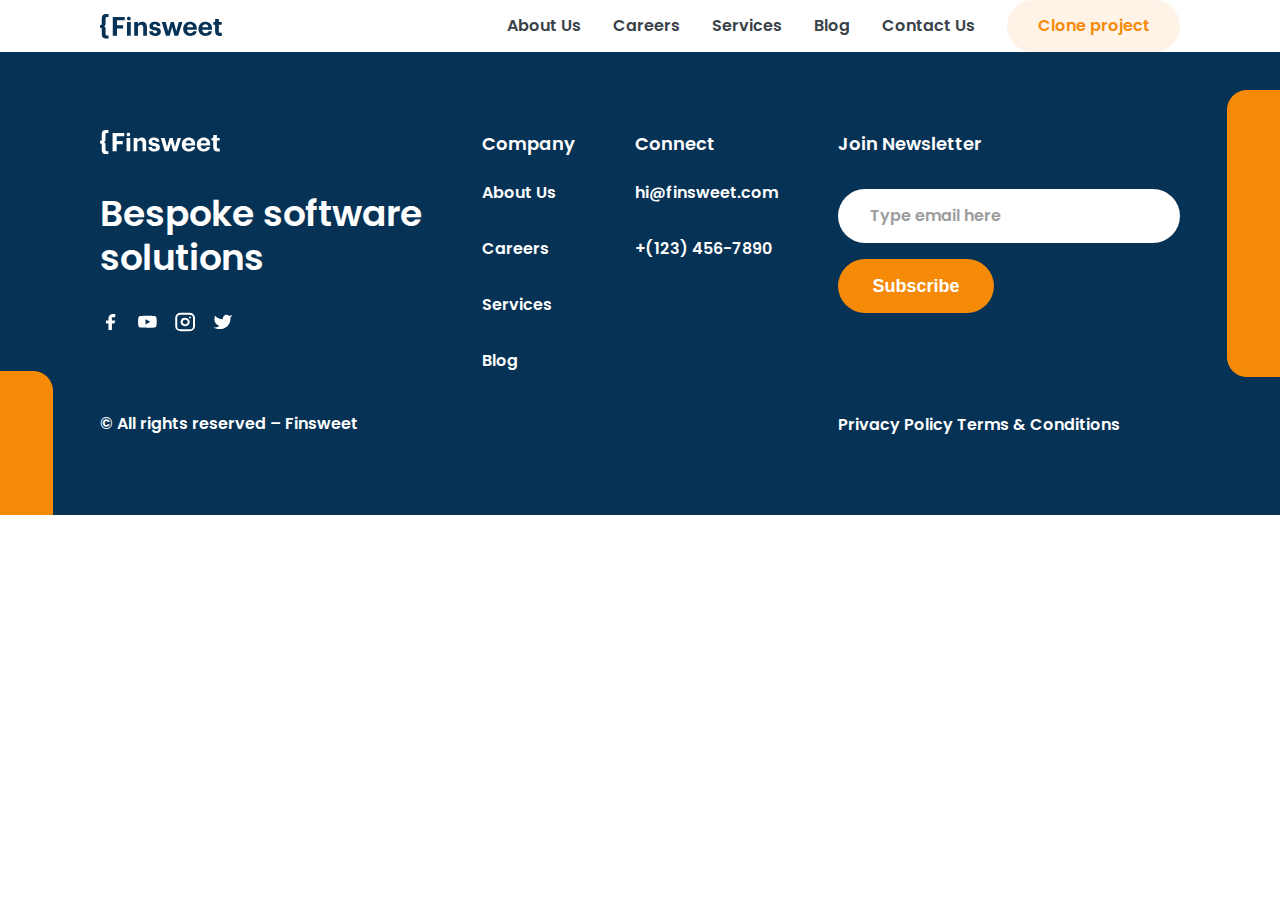
==== index.html @ be087e09 "Blog is full ready.Policy Privecy is full ready." ====
<!DOCTYPE html>
<html lang="en">
<head>
    <meta charset="UTF-8">
    <meta name="viewport" content="width=device-width, initial-scale=1.0">
    <title>Community</title>
    <link rel="stylesheet" href="./css/home.css">
    <link rel="stylesheet" href="./css/global.css">
</head>
<body>
    <!-- HEADER START -->
    <header class="header container">
        <nav class="sitelink">
            <a href="index.html" class="header-logo"><img src="images/svg/header-logo.svg" alt="header-logo" width="122" height="25"></a>
            <ul class="sitelink__list">
                <li class="sitelink__list-item"><a href="./pages/about-us/about.html" class="sitelink__list-item-link">About Us</a></li>
                <li class="sitelink__list-item"><a href="./pages/careers/careers.html" class="sitelink__list-item-link">Careers</a></li>
                <li class="sitelink__list-item"><a href="./pages/services/services.html" class="sitelink__list-item-link">Services</a></li>
                <li class="sitelink__list-item"><a href="./pages/blog/blog.html" class="sitelink__list-item-link">Blog</a></li>
                <li class="sitelink__list-item"><a href="./pages/contact-us/contact-us.html" class="sitelink__list-item-link">Contact Us</a></li>
                <li class="sitelink__list-item"><a href="#" class="sitelink-btn">Clone project</a></li>
            </ul>
        </nav>
    </header>
    <!-- HEADER END -->

    <!-- MAIN START -->
    <main class="main">
        
    </main>
    <!-- MAIN END -->

    <!-- FOOTER START -->
    <footer class="footer">
        <img class="footer-left-img" src="images/png/footer-left-img.png" alt="footer-left-img" width="53" height="144">
        <img class="footer-right-img" src="images/png/footer-right-img.png" alt="footer-right-img" width="53" height="287">
        <nav class="footer-link container">
            <div class="footer-text">
                <a href="index.html" class="footer-logo"><img class="footer-logo-img" src="images/svg/footer-logo.svg" alt="footer-logo-img" width="120" height="25"></a>
                <h1 class="footer-title">Bespoke software <br> solutions</h1>
                <div class="footer-icons">
                    <a class="icon-img" href="#" class="icon"><img src="images/svg/facebook-icon.svg" alt="footer-icon" width="21" height="20"></a>
                    <a class="icon-img" href="#" class="icon"><img src="images/svg/youtube-icon.svg" alt="footer-icon" width="21" height="20"></a>
                    <a class="icon-img" href="#" class="icon"><img src="images/svg/instagram-icon.svg" alt="footer-icon width="21" height="20""></a>
                    <a class="icon-img" href="#" class="icon"><img src="images/svg/twitter-icon.svg" alt="footer-icon" width="21" height="20"></a>
                </div>
                <p class="footer-paragraph">© All rights reserved – Finsweet</p>
            </div>
            <ul class="footer-nav-list">
                <li class="footer-nav-item"><h2 class="footer-list-title">Company</h2></li>
                <li class="footer-nav-item"><a href="#" class="footer-nav-link">About Us</a></li>
                <li class="footer-nav-item"><a href="#" class="footer-nav-link">Careers</a></li>
                <li class="footer-nav-item"><a href="#" class="footer-nav-link">Services</a></li>
                <li class="footer-nav-item"><a href="#" class="footer-nav-link">Blog</a></li>
            </ul>
            <ul class="footer-nav-list">
                <li class="footer-nav-item"><h2 class="footer-list-title">Connect</h2></li>
                <li class="footer-nav-item"><a href="#" class="footer-nav-link">hi@finsweet.com</a></li>
                <li class="footer-nav-item"><a href="#" class="footer-nav-link">+(123) 456-7890</a></li>
            </ul>
            <div class="footer-form">
                <h2 class="footer-list-title">Join Newsletter</h2>
                <form>
                    <input class="footer-form-input" type="email" required placeholder="Type email here"> 
                    <br>
                    <button class="footer-form-btn">Subscribe</button>
                </form>
                <a href="pages/privacy/privacy.html">Privacy Policy  Terms & Conditions</a>
            </div>
        </nav>
    </footer>
    <!-- FOOTER END -->
</body>
</html>
---- css/global.css ----
/* FONT FAMILY */
@font-face {
    font-display: swap;
    font-family: 'Poppins';
    font-style: normal;
    font-weight: 600;
    src: url('../fonts/poppins-v20-latin-600.woff2') format('woff2');
}


*,
*::after,
*::before {
    margin: 0;
    padding: 0;
    box-sizing: border-box;
}

html {
    height: 100%;
    font-size: 62.5%;
}

body {
    font-family: 'Poppins', sans-serif;
    background-color: #FFFFFF;
}

a {
    display: inline-block;
    text-decoration: none;
}

ol,ul {
    list-style: none;
}

img {
    display: flex;
}

main {
    flex-grow: 1;
}

/* CONTAINER */
.container {
    width: 100%;
    max-width: 1920px;
    padding-left: 100px;
    padding-right: 100px;
    margin-left: auto;
    margin-right: auto;
}

/* HEADER */
.sitelink {
    height: 100%;
    display: flex;
    justify-content: space-between;
    align-items: center;
}

.sitelink__list {
    display: flex;
    align-items: center;
    gap: 32px;
}

.sitelink__list-item-link {
    font-size: 1.6rem;
    line-height: 24px;
    color: #394149;
    transition: all 0.4s ease;
}

.sitelink__list-item-link:hover {
    color: #F58A07;
}

.sitelink-btn {
    display: flex;
    justify-content: center;
    align-items: center;
    background-color: rgba(245, 138, 7, 0.1);
    width: 173px;
    height: 52px;
    border-radius: 31px;
    font-size: 1.6rem;
    line-height: 24px;
    color: #F58A07;
}

/* FOOTER */
.footer {
    display: flex;
    align-items: center;
    position: relative;
    height: 463px;
    background-color: #063255;
}

.footer-left-img {
    position: absolute;
    left: 0;
    bottom: 0;
}

.footer-right-img {
    position: absolute;
    top: 38px;
    right: 0;
}

.footer-link {
    display: flex;
    justify-content: space-between;
}

.footer-logo {
    margin-bottom: 32px;
}

.footer-title {
    font-size: 3.6rem;
    font-weight: 600;
    line-height: 44px;
    color: #FFFFFF;
    margin-bottom: 32px;
}

.footer-icons {
    display: flex;
    gap: 16px;
    margin-bottom: 80px;
}

.footer-paragraph {
    font-size: 1.6rem;
    font-weight: 500;
    line-height: 24px;
    color: #FFFFFF;
}

.footer-list-title {
    font-size: 1.8rem;
    font-weight: 600;
    line-height: 27px;
    color: #FFFFFF;
    margin-bottom: 8px;
}

.footer-nav-link {
    font-size: 1.6rem;
    font-weight: 500;
    line-height: 24px;
    color: #FFFFFF;
    margin: 16px 0px;
}

.footer-form-input {
    width: 342px;
    height: 54px;
    border-radius: 31px;
    outline: none;
    border: none;
    padding-left: 32px;
    margin-top: 24px;
    margin-bottom: 16px;
}

.footer-form-input::placeholder {
    font-family: 'Poppins';
    font-size: 1.6rem;
    font-weight: 500;
    line-height: 19px;
    color: #9C9C9C;
}

.footer-form-btn {
    width: 156px;
    height: 54px;
    border-radius: 31px;
    background-color: #F58A07;
    border: none;
    cursor: pointer;
    font-size: 1.8rem;
    font-weight: 600;
    line-height: 19px;
    color: #FFFFFF;
    margin-bottom: 100px;
}

.footer-form a {
    font-size: 16px;
    font-weight: 500;
    line-height: 24px;
    color: #FFFFFF;
}
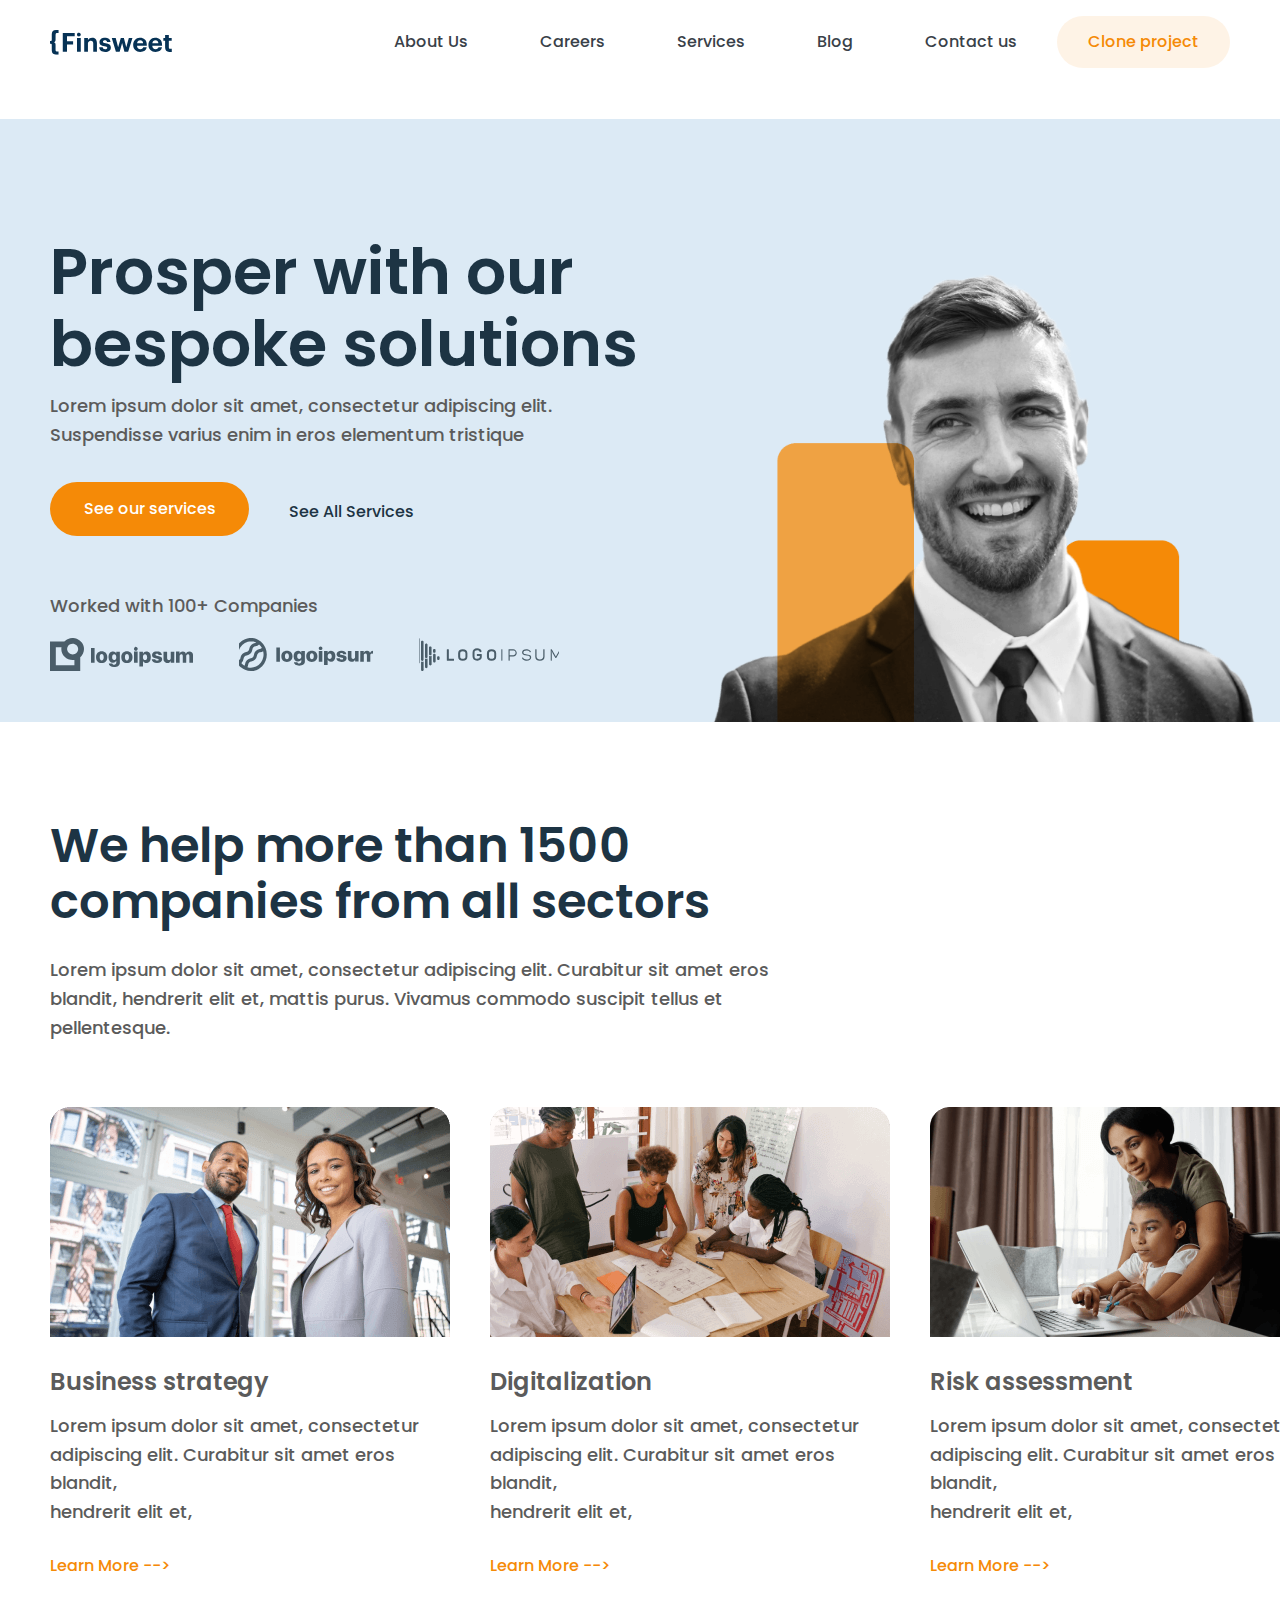
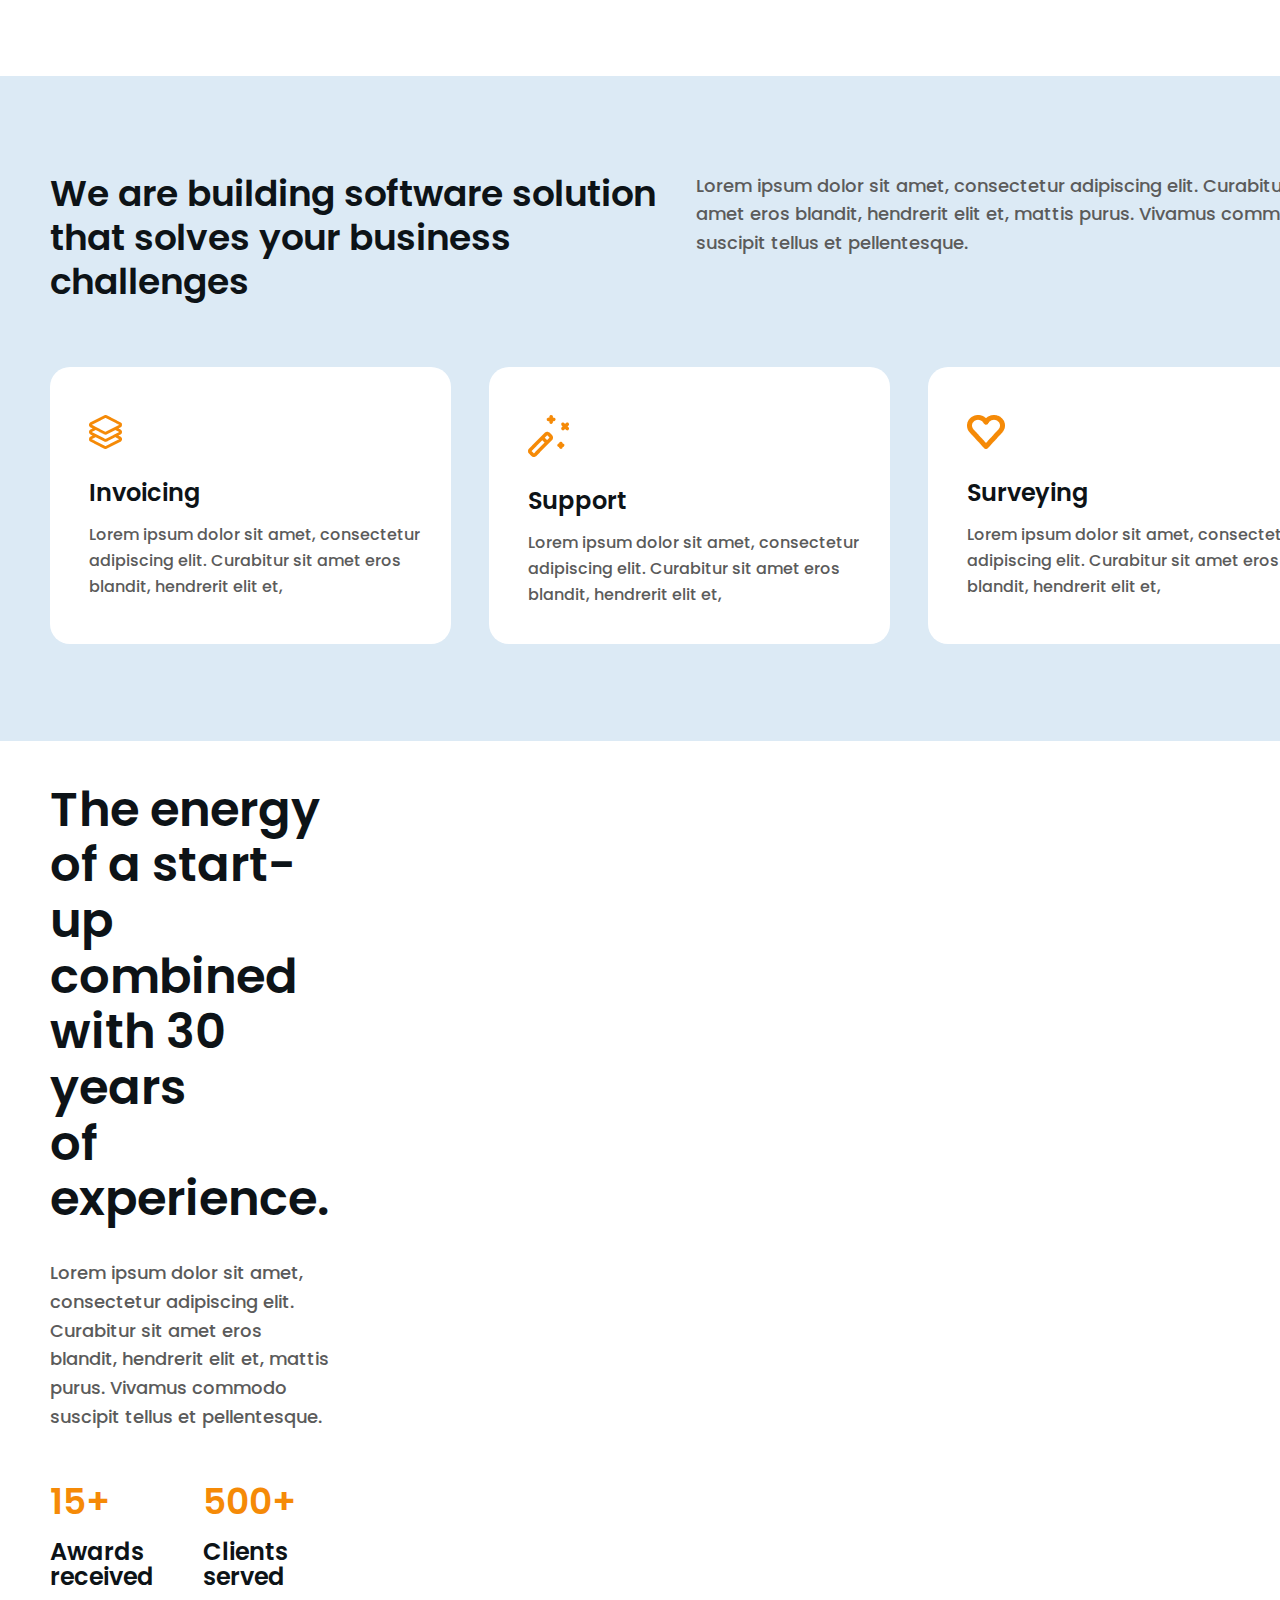
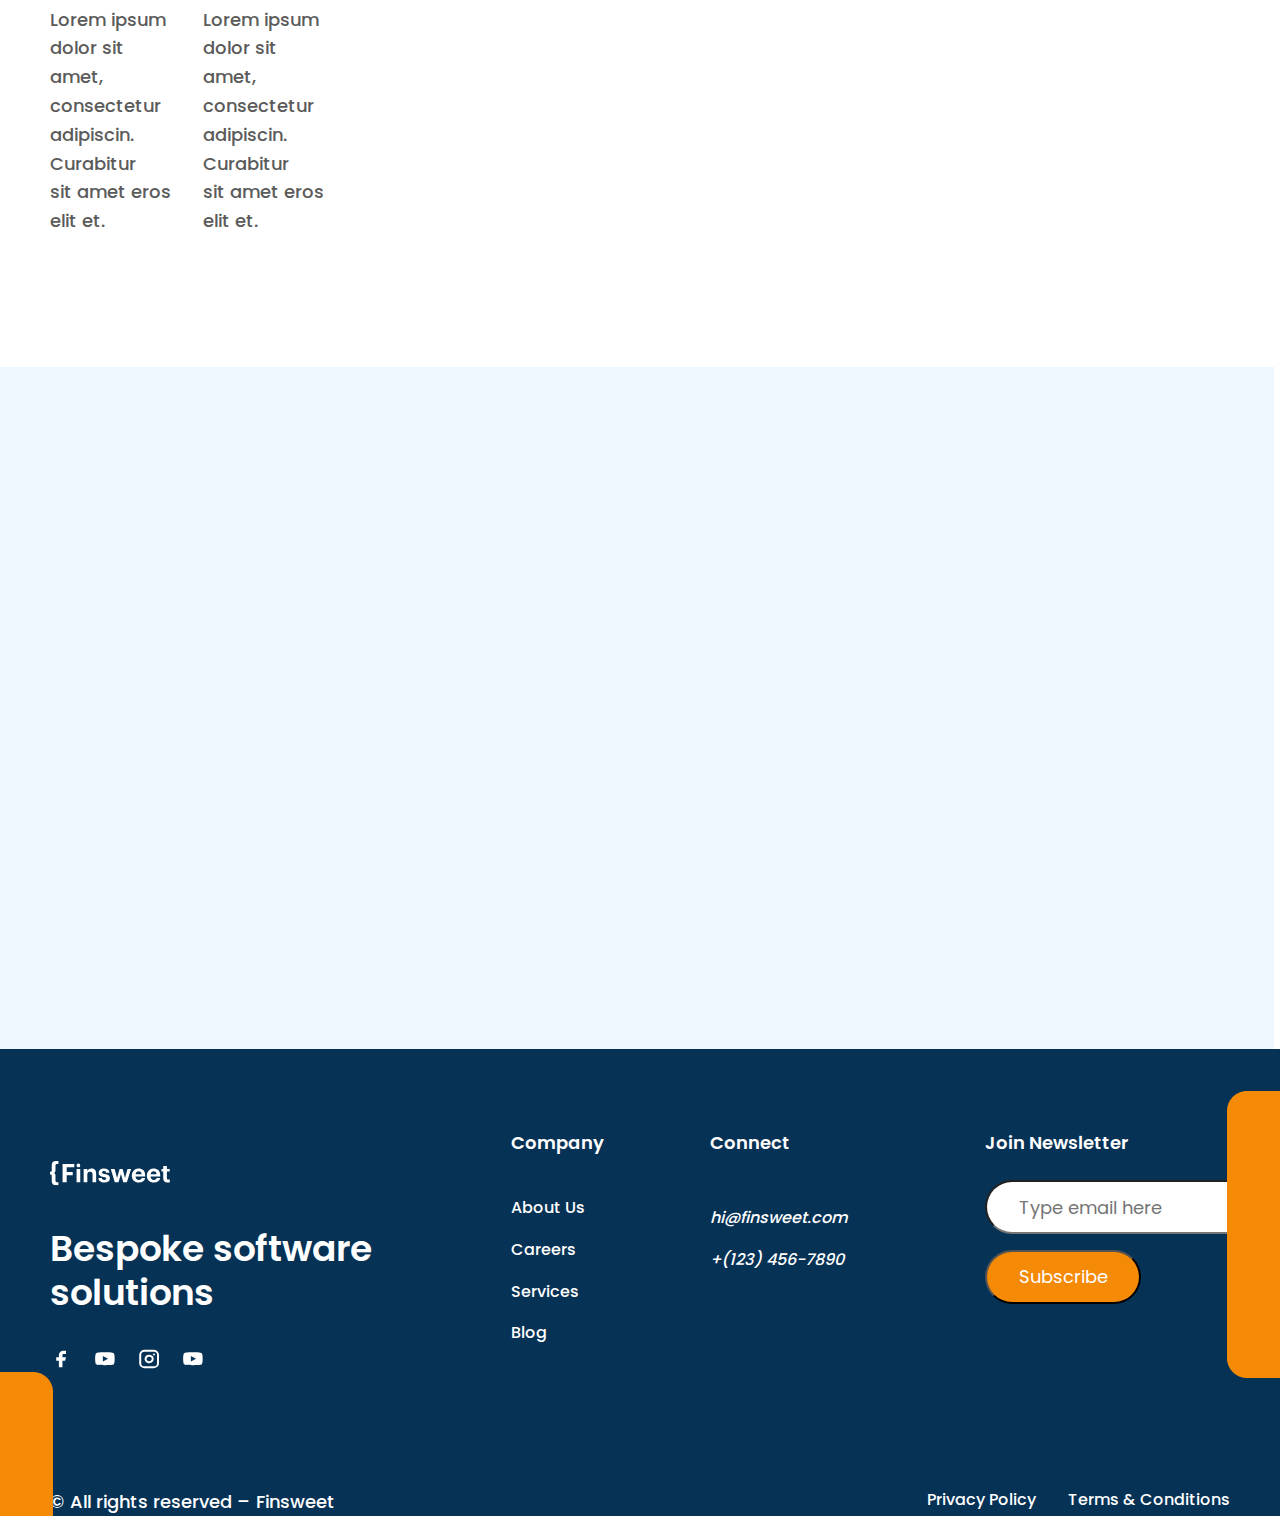
==== commit 37cb72f8: "Index.html is full ready" ====
--- a/index.html
+++ b/index.html
@@ -1,74 +1,268 @@
 <!DOCTYPE html>
 <html lang="en">
-<head>
-    <meta charset="UTF-8">
-    <meta name="viewport" content="width=device-width, initial-scale=1.0">
-    <title>Community</title>
-    <link rel="stylesheet" href="./css/home.css">
-    <link rel="stylesheet" href="./css/global.css">
-</head>
-<body>
-    <!-- HEADER START -->
-    <header class="header container">
-        <nav class="sitelink">
-            <a href="index.html" class="header-logo"><img src="images/svg/header-logo.svg" alt="header-logo" width="122" height="25"></a>
-            <ul class="sitelink__list">
-                <li class="sitelink__list-item"><a href="./pages/about-us/about.html" class="sitelink__list-item-link">About Us</a></li>
-                <li class="sitelink__list-item"><a href="./pages/careers/careers.html" class="sitelink__list-item-link">Careers</a></li>
-                <li class="sitelink__list-item"><a href="./pages/services/services.html" class="sitelink__list-item-link">Services</a></li>
-                <li class="sitelink__list-item"><a href="./pages/blog/blog.html" class="sitelink__list-item-link">Blog</a></li>
-                <li class="sitelink__list-item"><a href="./pages/contact-us/contact-us.html" class="sitelink__list-item-link">Contact Us</a></li>
-                <li class="sitelink__list-item"><a href="#" class="sitelink-btn">Clone project</a></li>
+  <head>
+    <meta charset="UTF-8" />
+    <meta name="viewport" content="width=device-width, initial-scale=1.0" />
+    <title>Home</title>
+    <link rel="stylesheet" href="./css/global.css" />
+    <link rel="stylesheet" href="./css/index.css" />
+  </head>
+  <body>
+    <!-- HEADER -->
+    <header class="header">
+      <div class="header__container container">
+        <!-- LOGO -->
+        <a class="site-logo" href="">
+          <img class="site-logo__img" src="./images/svg/header-logo.svg" alt="Finsweet web sayt logo"/>
+        </a>
+
+        <!-- NAV -->
+        <nav class="sitenav">
+          <ul class="sitenav__list">
+            <li class="sitenav__item">
+              <a class="sitenav__link" href="#">About Us</a>
+            </li>
+            <li class="sitenav__item">
+              <a class="sitenav__link" href="#">Careers</a>
+            </li>
+            <li class="sitenav__item">
+              <a class="sitenav__link" href="#">Services</a>
+            </li>
+            <li class="sitenav__item">
+              <a class="sitenav__link" href="#">Blog</a>
+            </li>
+            <li class="sitenav__item">
+              <a class="sitenav__link" href="#">Contact us</a>
+            </li>
+          </ul>
+        </nav>
+
+        <!-- LINK -->
+        <a class="header__link btn" href="#">Clone project</a>
+      </div>
+    </header>
+    
+    
+    <!-- MAIN -->
+    <main class="main">
+        <section class="hero">
+            <div class="hero__container container">
+                <section class="hero__container__header"><div class="hero__container__imporatant">
+                        <h1 class="hero__container__header__h1">Prosper with our <br> bespoke solutions</h1>
+                        <p class="hero__conatiner__header__pp">Lorem ipsum dolor sit amet, consectetur adipiscing elit. <br> Suspendisse varius enim in eros elementum tristique</p>
+                        <div class="hero__container__header__links">
+                            <a class="hero__container__header__link-first" href="#">See our services</a>
+                            <a class="hero__container__header__link-second" href="#">See All Services</a>
+                        </div>
+                        <div class="hero__container__header__company">
+                            <p class="hero__container__header__company__pp">
+                                Worked with 100+ Companies
+                            </p>
+                        <div class="hero__container__header__company__logo" >
+                            <img src="./images/svg/logo-ipsum-first.svg" alt="Logo of company">
+                            <img src="./images/svg/logo-ipsum-second.svg" alt="Logo of company">
+                            <img src="./images/svg/logo-ipsum-third.svg" alt="Logo of company">
+                        </div>
+                        </div>
+                </div>
+                    <img src="./images/png/index-main-img.png" alt="">
+                </section>
+                <div class="hero__container__main">
+                    <h2 class="hero__container__main__h2">We help more than 1500 <br> companies from all sectors</h2>
+                    <p class="hero__container__main__pp">Lorem ipsum dolor sit amet, consectetur adipiscing elit. Curabitur sit amet eros <br> blandit, hendrerit elit et, mattis purus. Vivamus commodo suscipit tellus et <br> pellentesque.</p>
+
+                    <div class="header__container__main__cards">
+                        <div class="header__container__main__card">
+                            <img class="header__container__main__card__img" src="./images/png/internal.png" alt="">
+                            <h5 class="header__container__main__card__h5">Business strategy</h5>
+                            <p class="header__container__main__card__pp">Lorem ipsum dolor sit amet, consectetur <br> adipiscing elit. Curabitur sit amet eros blandit, <br> hendrerit elit et, </p>
+                            <a class="header__container__main__card__link" href="#">Learn More --></a>
+                        </div>
+                        <div class="header__container__main__card">
+                            <img class="header__container__main__card__img" src="./images/png/process.png" alt="">
+                            <h5 class="header__container__main__card__h5">Digitalization</h5>
+                            <p class="header__container__main__card__pp">Lorem ipsum dolor sit amet, consectetur <br> adipiscing elit. Curabitur sit amet eros blandit, <br> hendrerit elit et, </p>
+                            <a class="header__container__main__card__link" href="#">Learn More --></a>
+                        </div>
+                        <div class="header__container__main__card">
+                            <img class="header__container__main__card__img" src="./images/png/generation.png" alt="">
+                            <h5 class="header__container__main__card__h5">Risk assessment</h5>
+                            <p class="header__container__main__card__pp">Lorem ipsum dolor sit amet, consectetur <br> adipiscing elit. Curabitur sit amet eros blandit, <br> hendrerit elit et, </p>
+                            <a class="header__container__main__card__link" href="#">Learn More --></a>
+                        </div>
+                    </div>
+                    <section class="hero__container__main__solve">
+                      <div class="hero__section__main__solve__text">
+                        <h3 class="hero__container__main__solve__h3">We are building software solution <br> that solves your business <br> challenges</h3>
+                        <p class="hero__container__main__solve__pp">Lorem ipsum dolor sit amet, consectetur adipiscing elit. Curabitur sit <br> amet eros blandit, hendrerit elit et, mattis purus. Vivamus commodo <br> suscipit tellus et pellentesque.</p>
+                      </div>
+                      <div class="hero__container__main__solve__blocks">
+                        <div class="hero__container__main__solve__blocks__block-one">
+                          <img class="hero__container__main__solve__blocks__block-one__img" src="./images/png/block-one-main.png" alt="">
+                          <h5 class="hero__container__main__solve__blocks__block-one__h5">Invoicing</h5>
+                          <p class="hero__container__main__solve__blocks__block-one__pp">Lorem ipsum dolor sit amet, consectetur <br> adipiscing elit. Curabitur sit amet eros <br> blandit, hendrerit elit et, </p>
+                        </div>
+                        <div class="hero__container__main__solve__blocks__block-two">
+                          <img class="hero__container__main__solve__blocks__block-two__img" src="./images/png/block-two-main.png" alt="">
+                          <h5 class="hero__container__main__solve__blocks__block-two__h5">Support</h5>
+                          <p class="hero__container__main__solve__blocks__block-two__pp">Lorem ipsum dolor sit amet, consectetur <br> adipiscing elit. Curabitur sit amet eros <br> blandit, hendrerit elit et, </p>
+                        </div>
+                        <div class="hero__container__main__solve__blocks__block-three">
+                          <img class="hero__container__main__solve__blocks__block-three__img" src="./images/png/block-three-main.png" alt="">
+                          <h5 class="hero__container__main__solve__blocks__block-three__h5">Surveying</h5>
+                          <p class="hero__container__main__solve__blocks__block-three__pp">Lorem ipsum dolor sit amet, consectetur <br> adipiscing elit. Curabitur sit amet eros <br> blandit, hendrerit elit et, </p>
+                        </div>
+                      </div>
+                    </section>
+                    <section class="hero__container__main__company-history">
+                      <div class="hero__container__main__company-history__text">
+                        <h2 class="hero__container__main__company-history__text__h2">
+                          The energy of a start-up <br> combined with 30 years <br> of experience.
+                        </h2>
+                        <p class="hero__container__main__company-history__text__pp">Lorem ipsum dolor sit amet, consectetur adipiscing elit. <br> Curabitur sit amet eros blandit, hendrerit elit et, mattis <br> purus. Vivamus commodo suscipit tellus et pellentesque.
+                        </p>
+                        <div class="hero__container__main__company-history__text__bottom">
+                          <div class="hero__container__main__company-history__text__bottom__first">
+                            <h3 class="hero__container__main__company-history__text__bottom__first__h3">15+</h3>
+                            <h5 class="hero__container__main__company-history__text__bottom__first__h5">Awards received</h5>
+                            <p class="hero__container__main__company-history__text__bottom__first__pp">Lorem ipsum dolor sit amet, <br> consectetur adipiscin. Curabitur <br> sit amet eros elit et.</p>
+                          </div>
+                            <div class="hero__container__main__company-history__text__bottom__second">
+                              <h3 class="hero__container__main__company-history__text__bottom__first__h3">500+</h3>
+                              <h5 class="hero__container__main__company-history__text__bottom__first__h5">Clients served</h5>
+                              <p class="hero__container__main__company-history__text__bottom__first__pp">Lorem ipsum dolor sit amet, <br> consectetur adipiscin. Curabitur <br> sit amet eros elit et.</p>
+                          </div>
+                        </div>
+                      </div>
+                         <img class="hero__container__main__company-history"  src="./images/png/history-of-compony.png" alt="">
+                      </div></section>
+                      
+                      <section class="hero__container__main__services">
+
+                      </section>
+                    </div>
+                </div>
+            </div>
+        </section>
+    </main>
+
+
+    <!-- FOOTER -->
+    <footer class="footer">
+        
+      <div class="footer__container container">
+        
+        <div class="footer__top">
+        <img class="footer__left-img" src="./images/png/footer-right-img.png" alt="">
+        <img class="footer__right-img" src="./images/png/footer-left-img.png" alt="">
+          <div class="footer__top__social">
+            <!-- LOGO -->
+            <a class="site-logo" href="">
+              <img class="site-logo__img" src="./images/svg/footer-logo.svg" alt=""/>
+            </a>
+
+            <h3 class="footer__top__social__title">
+              Bespoke software solutions
+            </h3>
+
+            <ul class="footer__top__social__icons-list">
+              <li class="footer__top__social__icons-list__item">
+                <a class="footer__top__social__icons-list__item__link" href="#">
+                  <img
+                    class="footer__top__social__icons-list__item__image"
+                    src="./images/svg/facebook-icon.svg"
+                    alt="facebook-icon"
+                  />
+                </a>
+              </li>
+              <li class="footer__top__social__icons-list__item">
+                <a class="footer__top__social__icons-list__item__link" href="#">
+                  <img
+                    class="footer__top__social__icons-list__item__image"
+                    src="./images/svg/youtube-icon.svg"
+                    alt="youtube-icon"
+                  />
+                </a>
+              </li>
+              <li class="footer__top__social__icons-list__item">
+                <a class="footer__top__social__icons-list__item__link" href="#">
+                  <img
+                    class="footer__top__social__icons-list__item__image"
+                    src="./images/svg/instagram-icon.svg"
+                    alt="instagram-icon"
+                  />
+                </a>
+              </li>
+              <li class="footer__top__social__icons-list__item">
+                <a class="footer__top__social__icons-list__item__link" href="#">
+                  <img
+                    class="footer__top__social__icons-list__item__image"
+                    src="./images/svg/twitter-icon.svg"
+                    alt="twitter-icon"
+                  />
+                </a>
+              </li>
             </ul>
-        </nav>
-    </header>
-    <!-- HEADER END -->
-
-    <!-- MAIN START -->
-    <main class="main">
-        
-    </main>
-    <!-- MAIN END -->
-
-    <!-- FOOTER START -->
-    <footer class="footer">
-        <img class="footer-left-img" src="images/png/footer-left-img.png" alt="footer-left-img" width="53" height="144">
-        <img class="footer-right-img" src="images/png/footer-right-img.png" alt="footer-right-img" width="53" height="287">
-        <nav class="footer-link container">
-            <div class="footer-text">
-                <a href="index.html" class="footer-logo"><img class="footer-logo-img" src="images/svg/footer-logo.svg" alt="footer-logo-img" width="120" height="25"></a>
-                <h1 class="footer-title">Bespoke software <br> solutions</h1>
-                <div class="footer-icons">
-                    <a class="icon-img" href="#" class="icon"><img src="images/svg/facebook-icon.svg" alt="footer-icon" width="21" height="20"></a>
-                    <a class="icon-img" href="#" class="icon"><img src="images/svg/youtube-icon.svg" alt="footer-icon" width="21" height="20"></a>
-                    <a class="icon-img" href="#" class="icon"><img src="images/svg/instagram-icon.svg" alt="footer-icon width="21" height="20""></a>
-                    <a class="icon-img" href="#" class="icon"><img src="images/svg/twitter-icon.svg" alt="footer-icon" width="21" height="20"></a>
-                </div>
-                <p class="footer-paragraph">© All rights reserved – Finsweet</p>
-            </div>
-            <ul class="footer-nav-list">
-                <li class="footer-nav-item"><h2 class="footer-list-title">Company</h2></li>
-                <li class="footer-nav-item"><a href="#" class="footer-nav-link">About Us</a></li>
-                <li class="footer-nav-item"><a href="#" class="footer-nav-link">Careers</a></li>
-                <li class="footer-nav-item"><a href="#" class="footer-nav-link">Services</a></li>
-                <li class="footer-nav-item"><a href="#" class="footer-nav-link">Blog</a></li>
+          </div>
+          <div class="footer__top__nav">
+            <h5 class="footer__top__title">Company</h5>
+            <ul class="footer__top__list">
+              <li class="footer__top__item">
+                <a class="footer__top__link" href="#">About Us</a>
+              </li>
+              <li class="footer__top__item">
+                <a class="footer__top__link" href="#">Careers</a>
+              </li>
+              <li class="footer__top__item">
+                <a class="footer__top__link" href="#">Services</a>
+              </li>
+              <li class="footer__top__item">
+                <a class="footer__top__link" href="#">Blog</a>
+              </li>
             </ul>
-            <ul class="footer-nav-list">
-                <li class="footer-nav-item"><h2 class="footer-list-title">Connect</h2></li>
-                <li class="footer-nav-item"><a href="#" class="footer-nav-link">hi@finsweet.com</a></li>
-                <li class="footer-nav-item"><a href="#" class="footer-nav-link">+(123) 456-7890</a></li>
-            </ul>
-            <div class="footer-form">
-                <h2 class="footer-list-title">Join Newsletter</h2>
-                <form>
-                    <input class="footer-form-input" type="email" required placeholder="Type email here"> 
-                    <br>
-                    <button class="footer-form-btn">Subscribe</button>
-                </form>
-                <a href="pages/privacy/privacy.html">Privacy Policy  Terms & Conditions</a>
-            </div>
-        </nav>
+          </div>
+          <div class="footer__top__conact">
+            <h5 class="footer__top__title">Connect</h5>
+            <address class="footer__top__contact__address">
+              <a
+                class="footer__top__contact__mail"
+                href="mailto:hi@finsweet.com"
+                >hi@finsweet.com</a
+              >
+              <a class="footer__top__contact__tel" href="tel:+1234567890"
+                >+(123) 456-7890</a
+              >
+            </address>
+          </div>
+          <div class="footer__top__form">
+            <form
+              class="footer__top__form__form"
+              action="https://echo.htmlacademy.ru"
+            >
+              <h5 class="footer__top__title">Join Newsletter</h5>
+              <input
+                id=""
+                class="footer__top__form__input"
+                type="email"
+                name="email"
+                placeholder="Type email here"
+                required
+              />
+
+              <button class="footer__top__form__btn btn">Subscribe</button>
+            </form>
+          </div>
+        </div>
+        <div class="footer__bottom">
+          <p class="footer__bottom__pp">© All rights reserved – Finsweet</p>
+          <p class="footer__bottom__links">
+            <a class="footer__bottom__links__link" href="">Privacy Policy</a>
+            <a class="footer__bottom__links__link" href=""
+              >Terms & Conditions</a
+            >
+          </p>
+        </div>
+      </div>
     </footer>
-    <!-- FOOTER END -->
-</body>
+  </body>
 </html>--- a/css/global.css
+++ b/css/global.css
@@ -1,200 +1,714 @@
-
-/* FONT FAMILY */
+/* noramlize m*/
+/*! normalize.css v8.0.1 | MIT License | github.com/necolas/normalize.css */
+
+/* Document
+   ========================================================================== */
+
+/**
+ * 1. Correct the line height in all browsers.
+ * 2. Prevent adjustments of font size after orientation changes in iOS.
+ */
+
+ html {
+  line-height: 1.15; /* 1 */
+  -webkit-text-size-adjust: 100%; /* 2 */
+}
+
+/* Sections
+   ========================================================================== */
+
+/**
+ * Remove the margin in all browsers.
+ */
+
+body {
+  margin: 0;
+}
+
+/**
+ * Render the `main` element consistently in IE.
+ */
+
+main {
+  display: block;
+}
+
+/**
+ * Correct the font size and margin on `h1` elements within `section` and
+ * `article` contexts in Chrome, Firefox, and Safari.
+ */
+
+h1 {
+  font-size: 2em;
+  margin: 0.67em 0;
+}
+
+/* Grouping content
+   ========================================================================== */
+
+/**
+ * 1. Add the correct box sizing in Firefox.
+ * 2. Show the overflow in Edge and IE.
+ */
+
+hr {
+  box-sizing: content-box; /* 1 */
+  height: 0; /* 1 */
+  overflow: visible; /* 2 */
+}
+
+/**
+ * 1. Correct the inheritance and scaling of font size in all browsers.
+ * 2. Correct the odd `em` font sizing in all browsers.
+ */
+
+pre {
+  font-family: monospace, monospace; /* 1 */
+  font-size: 1em; /* 2 */
+}
+
+/* Text-level semantics
+   ========================================================================== */
+
+/**
+ * Remove the gray background on active links in IE 10.
+ */
+
+a {
+  background-color: transparent;
+}
+
+/**
+ * 1. Remove the bottom border in Chrome 57-
+ * 2. Add the correct text decoration in Chrome, Edge, IE, Opera, and Safari.
+ */
+
+abbr[title] {
+  border-bottom: none; /* 1 */
+  text-decoration: underline; /* 2 */
+  text-decoration: underline dotted; /* 2 */
+}
+
+/**
+ * Add the correct font weight in Chrome, Edge, and Safari.
+ */
+
+b,
+strong {
+  font-weight: bolder;
+}
+
+/**
+ * 1. Correct the inheritance and scaling of font size in all browsers.
+ * 2. Correct the odd `em` font sizing in all browsers.
+ */
+
+code,
+kbd,
+samp {
+  font-family: monospace, monospace; /* 1 */
+  font-size: 1em; /* 2 */
+}
+
+/**
+ * Add the correct font size in all browsers.
+ */
+
+small {
+  font-size: 80%;
+}
+
+/**
+ * Prevent `sub` and `sup` elements from affecting the line height in
+ * all browsers.
+ */
+
+sub,
+sup {
+  font-size: 75%;
+  line-height: 0;
+  position: relative;
+  vertical-align: baseline;
+}
+
+sub {
+  bottom: -0.25em;
+}
+
+sup {
+  top: -0.5em;
+}
+
+/* Embedded content
+   ========================================================================== */
+
+/**
+ * Remove the border on images inside links in IE 10.
+ */
+
+img {
+  border-style: none;
+}
+
+/* Forms
+   ========================================================================== */
+
+/**
+ * 1. Change the font styles in all browsers.
+ * 2. Remove the margin in Firefox and Safari.
+ */
+
+button,
+input,
+optgroup,
+select,
+textarea {
+  font-family: inherit; /* 1 */
+  font-size: 100%; /* 1 */
+  line-height: 1.15; /* 1 */
+  margin: 0; /* 2 */
+}
+
+/**
+ * Show the overflow in IE.
+ * 1. Show the overflow in Edge.
+ */
+
+button,
+input { /* 1 */
+  overflow: visible;
+}
+
+/**
+ * Remove the inheritance of text transform in Edge, Firefox, and IE.
+ * 1. Remove the inheritance of text transform in Firefox.
+ */
+
+button,
+select { /* 1 */
+  text-transform: none;
+}
+
+/**
+ * Correct the inability to style clickable types in iOS and Safari.
+ */
+
+button,
+[type="button"],
+[type="reset"],
+[type="submit"] {
+  -webkit-appearance: button;
+}
+
+/**
+ * Remove the inner border and padding in Firefox.
+ */
+
+button::-moz-focus-inner,
+[type="button"]::-moz-focus-inner,
+[type="reset"]::-moz-focus-inner,
+[type="submit"]::-moz-focus-inner {
+  border-style: none;
+  padding: 0;
+}
+
+/**
+ * Restore the focus styles unset by the previous rule.
+ */
+
+button:-moz-focusring,
+[type="button"]:-moz-focusring,
+[type="reset"]:-moz-focusring,
+[type="submit"]:-moz-focusring {
+  outline: 1px dotted ButtonText;
+}
+
+/**
+ * Correct the padding in Firefox.
+ */
+
+fieldset {
+  padding: 0.35em 0.75em 0.625em;
+}
+
+/**
+ * 1. Correct the text wrapping in Edge and IE.
+ * 2. Correct the color inheritance from `fieldset` elements in IE.
+ * 3. Remove the padding so developers are not caught out when they zero out
+ *    `fieldset` elements in all browsers.
+ */
+
+legend {
+  box-sizing: border-box; /* 1 */
+  color: inherit; /* 2 */
+  display: table; /* 1 */
+  max-width: 100%; /* 1 */
+  padding: 0; /* 3 */
+  white-space: normal; /* 1 */
+}
+
+/**
+ * Add the correct vertical alignment in Chrome, Firefox, and Opera.
+ */
+
+progress {
+  vertical-align: baseline;
+}
+
+/**
+ * Remove the default vertical scrollbar in IE 10+.
+ */
+
+textarea {
+  overflow: auto;
+}
+
+/**
+ * 1. Add the correct box sizing in IE 10.
+ * 2. Remove the padding in IE 10.
+ */
+
+[type="checkbox"],
+[type="radio"] {
+  box-sizing: border-box; /* 1 */
+  padding: 0; /* 2 */
+}
+
+/**
+ * Correct the cursor style of increment and decrement buttons in Chrome.
+ */
+
+[type="number"]::-webkit-inner-spin-button,
+[type="number"]::-webkit-outer-spin-button {
+  height: auto;
+}
+
+/**
+ * 1. Correct the odd appearance in Chrome and Safari.
+ * 2. Correct the outline style in Safari.
+ */
+
+[type="search"] {
+  -webkit-appearance: textfield; /* 1 */
+  outline-offset: -2px; /* 2 */
+}
+
+/**
+ * Remove the inner padding in Chrome and Safari on macOS.
+ */
+
+[type="search"]::-webkit-search-decoration {
+  -webkit-appearance: none;
+}
+
+/**
+ * 1. Correct the inability to style clickable types in iOS and Safari.
+ * 2. Change font properties to `inherit` in Safari.
+ */
+
+::-webkit-file-upload-button {
+  -webkit-appearance: button; /* 1 */
+  font: inherit; /* 2 */
+}
+
+/* Interactive
+   ========================================================================== */
+
+/*
+ * Add the correct display in Edge, IE 10+, and Firefox.
+ */
+
+details {
+  display: block;
+}
+
+/*
+ * Add the correct display in all browsers.
+ */
+
+summary {
+  display: list-item;
+}
+
+/* Misc
+   ========================================================================== */
+
+/**
+ * Add the correct display in IE 10+.
+ */
+
+template {
+  display: none;
+}
+
+/**
+ * Add the correct display in IE 10.
+ */
+
+[hidden] {
+  display: none;
+}
+
+/* poppins-regular - latin */
 @font-face {
-    font-display: swap;
-    font-family: 'Poppins';
-    font-style: normal;
-    font-weight: 600;
-    src: url('../fonts/poppins-v20-latin-600.woff2') format('woff2');
-}
-
-
-*,
-*::after,
-*::before {
-    margin: 0;
-    padding: 0;
-    box-sizing: border-box;
+font-display: swap; /* Check https://developer.mozilla.org/en-US/docs/Web/CSS/@font-face/font-display for other options. */
+font-family: 'Poppins';
+font-style: normal;
+font-weight: 400;
+src: url('../fonts/poppins-v20-latin-regular.woff2') format('woff2'); /* Chrome 36+, Opera 23+, Firefox 39+, Safari 12+, iOS 10+ */
+}
+/* poppins-500 - latin */
+@font-face {
+font-display: swap; /* Check https://developer.mozilla.org/en-US/docs/Web/CSS/@font-face/font-display for other options. */
+font-family: 'Poppins';
+font-style: normal;
+font-weight: 500;
+src: url('../fonts/poppins-v20-latin-500.woff2') format('woff2'); /* Chrome 36+, Opera 23+, Firefox 39+, Safari 12+, iOS 10+ */
+}
+/* poppins-600 - latin */
+@font-face {
+font-display: swap; /* Check https://developer.mozilla.org/en-US/docs/Web/CSS/@font-face/font-display for other options. */
+font-family: 'Poppins';
+font-style: normal;
+font-weight: 600;
+src: url('../fonts/poppins-v20-latin-600.woff2') format('woff2'); /* Chrome 36+, Opera 23+, Firefox 39+, Safari 12+, iOS 10+ */
+}
+
+/* inter-500 - latin */
+@font-face {
+font-display: swap; /* Check https://developer.mozilla.org/en-US/docs/Web/CSS/@font-face/font-display for other options. */
+font-family: 'Inter';
+font-style: normal;
+font-weight: 500;
+src: url('../fonts/inter-v12-latin-500.woff2') format('woff2'); /* Chrome 36+, Opera 23+, Firefox 39+, Safari 12+, iOS 10+ */
+}
+/* inter-600 - latin */
+@font-face {
+font-display: swap; /* Check https://developer.mozilla.org/en-US/docs/Web/CSS/@font-face/font-display for other options. */
+font-family: 'Inter';
+font-style: normal;
+font-weight: 600;
+src: url('../fonts/inter-v12-latin-600.woff2') format('woff2'); /* Chrome 36+, Opera 23+, Firefox 39+, Safari 12+, iOS 10+ */
+}
+/* inter-700 - latin */
+@font-face {
+font-display: swap; /* Check https://developer.mozilla.org/en-US/docs/Web/CSS/@font-face/font-display for other options. */
+font-family: 'Inter';
+font-style: normal;
+font-weight: 700;
+src: url('../fonts/inter-v12-latin-700.woff2') format('woff2'); /* Chrome 36+, Opera 23+, Firefox 39+, Safari 12+, iOS 10+ */
+}
+
+/* GLOBAL CSS START */
+
+/* fontlar pm */
+
+/* ROOT */
+
+:root {
+--main-color:#F58A07;
+--section-blue-color: #DCEAF5;
+--text-violed-color:#1D3444;
+--text-black-color:#0D1317;
+--text-grey-color:#5B5B5B;
+--footer-bg-color:#063255;
+--white-color: #FFFFFF;
+--dark-blue-color: #394149;
+--orange-color: rgba(245, 138, 7, 0.1);
+
+--main-font: "Poppins", sans-serif;
+--secondary-font: "Inter", sans-serif;
+
+--h1-fs: 6.4rem;
+--h1-lh:1.125;
+--h1-fw: 600;
+--h1-ls: -3%;
+
+
+--h2-fs: 4.8rem;
+--h2-lh: 1.16;
+--h2-fw: 600;
+--h2-ls: -3%;
+
+--h3-fs: 3.6rem;
+--h3-lh: 1.22;
+--h3-fw: 600;
+--h3-ls: -3%;
+
+--h5-fs: 2.4rem;
+--h5-lh: 1.041;
+--h5-fw: 600;
+--h5-ls: -3%;
+
+--p-fw: 500;
+--p-fs:1.8rem;
+--p-lh: 1.6;
+
+--a-fs: 1.6rem;
+--a-fw: 500;
+--a-lh:1.5;
+}
+
+/* global pm*/
+*::after,*::before,* {
+margin: 0;
+padding: 0;
+box-sizing:border-box;
+}
+
+*:focus {
+/* outline: ; */
+/* outline-offset: ; */
 }
 
 html {
-    height: 100%;
-    font-size: 62.5%;
+height: 100%;
+font-size: 62.5%; /* 10px */
+scroll-behavior: smooth;
+}
+
+ul, ol {
+list-style: none;
+}
+
+a {
+text-decoration: none;
+display: inline-block;
+font-size: var(--a-fs);
+font-weight: var(--a-fw);
+line-height: var(--a-lh);
+}
+
+img {
+display: flex;
+object-fit: cover;
+}
+
+h1,h2,h3,h4,h5,h6 {
+margin: 0;
+}
+
+h1 {
+font-size: var(--h1-fs);
+line-height: var(--h1-lh);
+font-weight: var(--h1-fw);
+letter-spacing: var(--h1-ls);
+}
+
+h2 {
+font-size: var(--h2-fs);
+line-height: var(--h2-lh);
+font-weight: var(--h2-fw);
+letter-spacing: var(--h2-ls);
+}
+
+h3 {
+font-size: var(--h3-fs);
+line-height: var(--h3-lh);
+font-weight: var(--h3-fw);
+letter-spacing: var(--h3-ls);
+}
+
+h5 {
+font-size: var(--h5-fs);
+line-height: var(--h5-lh);
+font-weight: var(--h5-fw);
+letter-spacing: var(--h5-ls);
 }
 
 body {
-    font-family: 'Poppins', sans-serif;
-    background-color: #FFFFFF;
-}
-
-a {
-    display: inline-block;
-    text-decoration: none;
-}
-
-ol,ul {
-    list-style: none;
-}
-
-img {
-    display: flex;
-}
-
-main {
-    flex-grow: 1;
-}
-
-/* CONTAINER */
+height: 100%;
+display: flex;
+font-family: var(--main-font);
+flex-direction: column;
+font-size: var(--p-fs);
+line-height: var(--p-lh);
+font-weight: var(--p-fw);
+color:var(--text-grey-color);
+background:var(--white-color)
+}
+
 .container {
-    width: 100%;
-    max-width: 1920px;
-    padding-left: 100px;
-    padding-right: 100px;
-    margin-left: auto;
-    margin-right: auto;
-}
-
-/* HEADER */
-.sitelink {
-    height: 100%;
-    display: flex;
-    justify-content: space-between;
-    align-items: center;
-}
-
-.sitelink__list {
-    display: flex;
-    align-items: center;
-    gap: 32px;
-}
-
-.sitelink__list-item-link {
-    font-size: 1.6rem;
-    line-height: 24px;
-    color: #394149;
-    transition: all 0.4s ease;
-}
-
-.sitelink__list-item-link:hover {
-    color: #F58A07;
-}
-
-.sitelink-btn {
-    display: flex;
-    justify-content: center;
-    align-items: center;
-    background-color: rgba(245, 138, 7, 0.1);
-    width: 173px;
-    height: 52px;
-    border-radius: 31px;
-    font-size: 1.6rem;
-    line-height: 24px;
-    color: #F58A07;
-}
-
-/* FOOTER */
-.footer {
-    display: flex;
-    align-items: center;
-    position: relative;
-    height: 463px;
-    background-color: #063255;
-}
-
-.footer-left-img {
-    position: absolute;
-    left: 0;
-    bottom: 0;
-}
-
-.footer-right-img {
-    position: absolute;
-    top: 38px;
-    right: 0;
-}
-
-.footer-link {
-    display: flex;
-    justify-content: space-between;
-}
-
-.footer-logo {
-    margin-bottom: 32px;
-}
-
-.footer-title {
-    font-size: 3.6rem;
-    font-weight: 600;
-    line-height: 44px;
-    color: #FFFFFF;
-    margin-bottom: 32px;
-}
-
-.footer-icons {
-    display: flex;
-    gap: 16px;
-    margin-bottom: 80px;
-}
-
-.footer-paragraph {
-    font-size: 1.6rem;
-    font-weight: 500;
-    line-height: 24px;
-    color: #FFFFFF;
-}
-
-.footer-list-title {
-    font-size: 1.8rem;
-    font-weight: 600;
-    line-height: 27px;
-    color: #FFFFFF;
-    margin-bottom: 8px;
-}
-
-.footer-nav-link {
-    font-size: 1.6rem;
-    font-weight: 500;
-    line-height: 24px;
-    color: #FFFFFF;
-    margin: 16px 0px;
-}
-
-.footer-form-input {
-    width: 342px;
-    height: 54px;
-    border-radius: 31px;
-    outline: none;
-    border: none;
-    padding-left: 32px;
-    margin-top: 24px;
-    margin-bottom: 16px;
-}
-
-.footer-form-input::placeholder {
-    font-family: 'Poppins';
-    font-size: 1.6rem;
-    font-weight: 500;
-    line-height: 19px;
-    color: #9C9C9C;
-}
-
-.footer-form-btn {
-    width: 156px;
-    height: 54px;
-    border-radius: 31px;
-    background-color: #F58A07;
-    border: none;
-    cursor: pointer;
-    font-size: 1.8rem;
-    font-weight: 600;
-    line-height: 19px;
-    color: #FFFFFF;
-    margin-bottom: 100px;
-}
-
-.footer-form a {
-    font-size: 16px;
-    font-weight: 500;
-    line-height: 24px;
-    color: #FFFFFF;
-}+width: 100%;
+max-width: 1380px;
+margin-left: auto;
+margin-right: auto;
+padding-left: 5rem;
+padding-right: 5rem;
+}
+
+.btn {}
+
+.active {}
+
+/* GLOBAL CSS END */
+
+
+/* HEADER START */
+.header__container {
+  display: flex;
+  margin-bottom: 1.6rem;
+}
+
+.site-logo {
+  margin-right: auto;
+  margin-top: 3rem;
+}
+
+.sitenav__link {
+  color: var(--dark-blue-color);
+  margin-right: 4rem;
+  margin-top: 3rem;
+}
+
+.sitenav__list {
+  gap: 3.2rem;
+  display: flex;
+}
+
+.header__link {
+  width: 17.3rem;
+  height: 5.2rem;
+  background-color: var(--orange-color);
+  color: var(--main-color);
+  align-items: center;
+  justify-content: center;
+  display: flex;
+  border-radius: 3.1rem;
+  margin-top: 1.6rem;
+}
+/* HEADER END */
+
+
+/* FOOTER START */
+footer {
+  background-color: var(--footer-bg-color);
+  color: var(--white-color);
+  position: relative;
+}
+
+.footer__top__social__title {
+  width: 35.1rem;
+  height: 8.8rem;
+}
+
+.footer__container {
+  display: flex;
+  flex-direction: column;
+}
+
+.footer__top {
+  display: flex;
+  margin-bottom: 3rem;
+}
+
+.footer__top__social {
+  margin-right: 11rem;
+  margin-top: 8.2rem;
+}
+
+.footer__top__nav {
+  margin-right: 10.6rem;
+  margin-top: 8rem;
+}
+
+.footer__top__conact {
+  margin-right: 13.7rem;
+  margin-top: 8rem;
+}
+
+.footer__top__form {
+  margin-top: 8rem;
+}
+
+.site-logo__img {
+  margin-bottom: 3.2rem;
+}
+
+.footer__top__social__icons-list {
+  display: flex;
+  gap: 2.2rem;
+  margin-top: 3.4rem;
+  margin-bottom: 8rem;
+}
+
+.footer__top__link {
+  color: var(--white-color);
+  margin-top: 1.6rem;
+}
+
+.footer__top__list {
+  margin-top: 2.4rem;
+}
+
+.footer__top__contact__mail{
+  color: var(--white-color);
+  margin-top: 2.6rem;
+}
+
+.footer__top__contact__tel {
+  color: var(--white-color);
+  margin-top: 1.6rem;
+}
+
+.footer__top__title {
+  margin-bottom: 2.4rem;
+}
+
+.footer__top__form__input {
+  width: 34.2rem;
+  height: 5.4rem;
+  border-radius: 3.1rem;
+  display: flex;
+  justify-content: center;
+  padding-left: 3.2rem;
+  margin-bottom: 1.6rem;
+}
+
+.footer__top__form__btn {
+  border-radius: 3.1rem;
+  width: 15.6rem;
+  height: 5.4rem;
+  color: var(--white-color);
+  background-color: var(--main-color);
+}
+
+.footer__bottom {
+  display: flex;
+}
+
+.footer__bottom__pp {
+  margin-right: auto;
+  margin-left: 26.7rem;
+  margin-left: 0;
+}
+
+.footer__bottom__links {
+  display: flex;
+  gap: 3.2rem;
+}
+
+.footer__bottom__links__link {
+  color: var(--white-color);
+}
+
+.footer__top__title {
+  font-size: 1.8rem;
+  font-weight: 600;
+  line-height: 1.5;
+}
+
+.footer__left-img {
+  position: absolute;
+  bottom: 13.8rem;
+  right: 0rem;
+}
+
+.footer__right-img {
+  position: absolute;
+  bottom: 0rem;
+  left: 0px;
+}
+
+
+/* FOOTER END */--- a/css/index.css
+++ b/css/index.css
@@ -0,0 +1,260 @@
+main {
+    flex-grow: 1;
+}
+
+.hero__container__header {
+    background-color: var(--section-blue-color);
+    width: 192rem;
+    height: 60.3rem;
+    padding-left: 32.5rem;
+    margin-left: -32.5rem;
+    padding-top: 11.7rem;
+    margin-top: 1.6rem;
+    margin-bottom: 9.6rem;
+}
+
+h1 {
+    font-size: var(--h1-fs);
+    font-weight: var(--h1-fw);
+    line-height: var(--h1-lh);
+    letter-spacing: var(--h1-ls);
+    color: var(--text-violed-color);
+}
+
+.hero__conatiner__header__pp {
+    margin-top: 1.2rem;
+    font-size: var(--p-fs);
+    font-weight: var(--p-fw);
+    line-height: var(--p-lh);
+}
+
+.hero__container__header__link-first {
+    color: var(--white-color);
+    font-size: var(--a-fs);
+    font-weight: var(--a-fw);
+    line-height: var(--a-lh);
+    margin-top: 3.2rem;
+    width: 19.9rem;
+    height: 5.4rem;
+    display: flex;
+    align-items: center;
+    justify-content: center;
+    background-color: var(--main-color);
+    border-radius: 2.7rem;
+    margin-right: 4rem;
+}
+
+.hero__container__header__links {
+    display: flex;
+    flex-direction: row;
+}
+
+.hero__container__header__link-second {
+    margin-top: 5rem;
+    color: var(--text-violed-color);
+    font-size: var(--a-fs);
+    font-weight: var(--a-fw);
+    line-height: var(--a-lh);
+}
+
+.hero__container__header__company {
+    margin-top: 5.6rem;
+    font-size: var(--p-fs);
+    font-weight: var(--p-fw);
+    line-height: var(--p-lh);
+}
+
+.hero__container__header__company__logo {
+    display: flex;
+    gap: 4.6rem;
+    margin-top: 1.8rem;
+    margin-right: 3.5rem;
+}
+
+.hero__container__header {
+    display: flex;
+}
+
+.hero__container__main__h2 {
+    font-size: var(--h2-fs);
+    font-weight: var(--h2-fw);
+    line-height: var(--h2-lh);
+    letter-spacing: var(--h2-ls);
+    color: var(--text-violed-color);
+}
+
+.hero__container__main__pp {
+    margin-top: 2.7rem;
+    font-weight: 500;
+    font-style: 1.8rem;
+    margin-bottom: 6.4rem;
+}
+
+
+.header__container__main__cards {
+    display: flex;
+    gap: 4rem;
+}
+
+.header__container__main__card__img {
+    margin-bottom: 3.3rem;
+}
+
+.header__container__main__card__h5 {
+    font-size: var(--h5-fs);
+    font-weight: var(--h5-fw);
+    line-height: var(--h5-lh);
+    letter-spacing: var(--h5-ls);
+    margin-bottom: 1.7rem;
+}
+
+.header__container__main__card__pp {
+    font-size: var(--p-fs);
+    font-weight: var(--p-fw);
+    line-height: var(--p-lh);
+    letter-spacing: var(--p-ls);
+    margin-bottom: 2.4rem;
+}
+
+.header__container__main__card__link {
+    color: var(--main-color);
+    font-size: var(--a-fs);
+    font-weight: var(--a-fw);
+    line-height: var(--a-lh);
+}
+
+.hero__container__main__solve {
+    margin-top: 9.6rem;
+    width: 192rem;
+    height: 66.5rem;
+    background-color: var(--section-blue-color);
+    margin-left: -32.1rem;
+    padding-top: 9.6rem;
+    padding-left: 32.1rem;
+}
+
+.hero__container__main__solve__h3 {
+    color: var(--text-black-color);
+    margin-bottom: 6.4rem;
+}
+
+.hero__section__main__solve__text {
+    display: flex;
+    gap: 4rem;
+}
+
+.hero__container__main__solve__blocks__block-one {
+    width: 40.1rem;
+    height: 27.7rem;
+    background-color: var(--white-color);
+    border-radius: 2rem;
+    padding-top: 4.8rem;
+    padding-left: 3.9rem;
+}
+
+.hero__container__main__solve__blocks__block-one__img {
+    margin-bottom: 3.2rem;
+}
+
+.hero__container__main__solve__blocks__block-one__h5 {
+    color: var(--text-black-color);
+}
+
+.hero__container__main__solve__blocks__block-one__pp {
+    font-size: 1.6rem;
+    margin-top: 1.6rem;
+}
+
+.hero__container__main__solve__blocks {
+    display: flex;
+    gap: 3.8rem;
+}
+
+.hero__container__main__solve__blocks__block-two {
+    width: 40.1rem;
+    height: 27.7rem;
+    background-color: var(--white-color);
+    border-radius: 2rem;
+    padding-top: 4.8rem;
+    padding-left: 3.9rem;
+}
+
+.hero__container__main__solve__blocks__block-two__img {
+    margin-bottom: 3.2rem;
+}
+
+.hero__container__main__solve__blocks__block-two__h5 {
+    color: var(--text-black-color);
+}
+
+.hero__container__main__solve__blocks__block-two__pp {
+    font-size: 1.6rem;
+    margin-top: 1.6rem;
+}
+
+
+.hero__container__main__solve__blocks__block-three {
+    width: 40.1rem;
+    height: 27.7rem;
+    background-color: var(--white-color);
+    border-radius: 2rem;
+    padding-top: 4.8rem;
+    padding-left: 3.9rem;
+}
+
+.hero__container__main__solve__blocks__block-three__img {
+    margin-bottom: 3.2rem;
+}
+
+.hero__container__main__solve__blocks__block-three__h5 {
+    color: var(--text-black-color);
+}
+
+.hero__container__main__solve__blocks__block-three__pp {
+    font-size: 1.6rem;
+    margin-top: 1.6rem;
+}
+
+.hero__container__main__solve {
+    margin-bottom: 4.1rem;
+}
+
+.hero__container__main__company-history__text__h2 {
+    color: var(--text-black-color);
+    margin-bottom: 3.2rem;
+}
+
+.hero__container__main__company-history__text__bottom__first__h3 {
+    margin-top: 4.8rem;
+    font-weight: 700;
+    font-size: var(--h3-fs);
+    line-height: var(--h3-lh);
+    letter-spacing: var(--h3-ls);
+    color: var(--main-color);
+    margin-bottom: 1.6rem;
+}
+
+.hero__container__main__company-history__text__bottom__first__h5 {
+    color: var(--text-black-color);
+    margin-bottom: 1.6rem;
+}
+
+.hero__container__main__company-history__text__bottom__first__pp {
+    margin-bottom: 13.1rem;
+}
+
+.hero__container__main__company-history__text__bottom {
+    display: flex;
+    gap: 2.6rem;
+}
+
+.hero__container__main__services {
+    width: 127.4rem;
+    height: 68.2rem;
+    background-color: #EDF7FF;
+}
+
+.hero__container__main__company-history {
+    display: flex;
+    gap: 100rem;
+}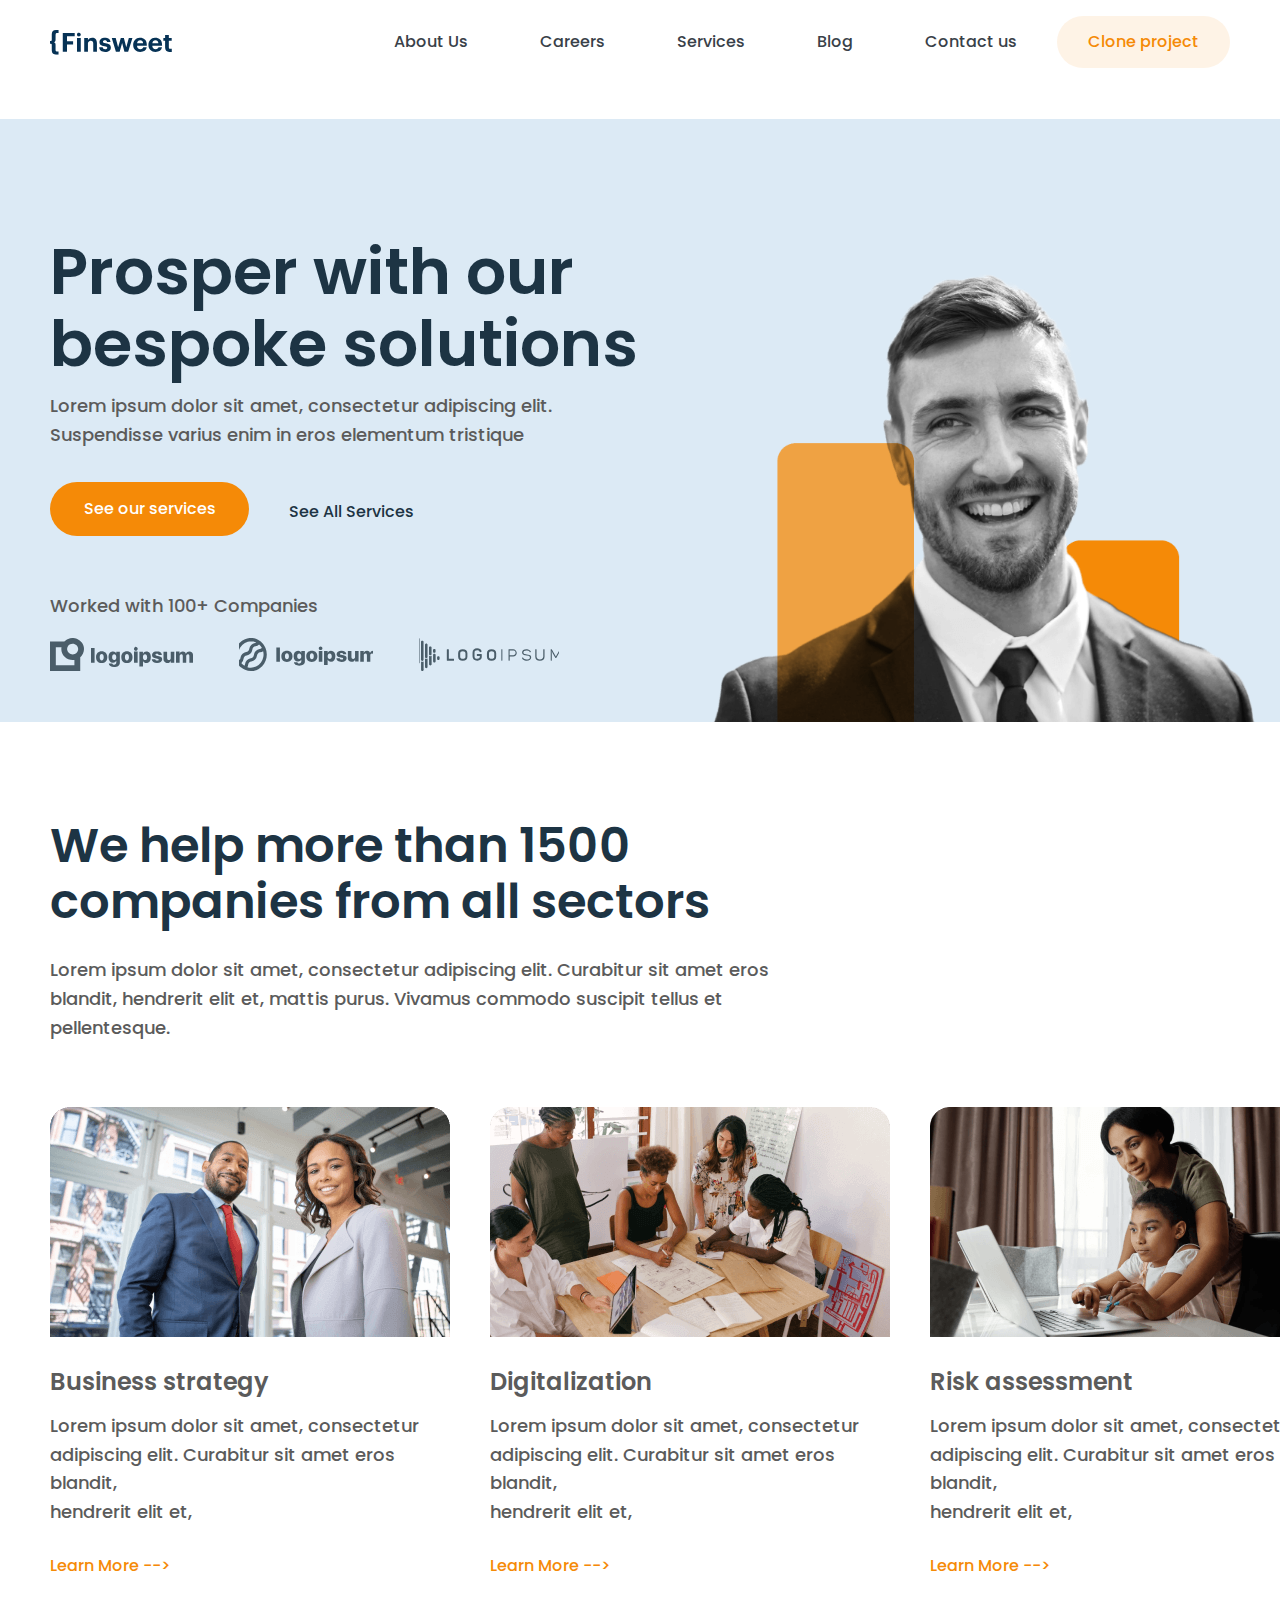
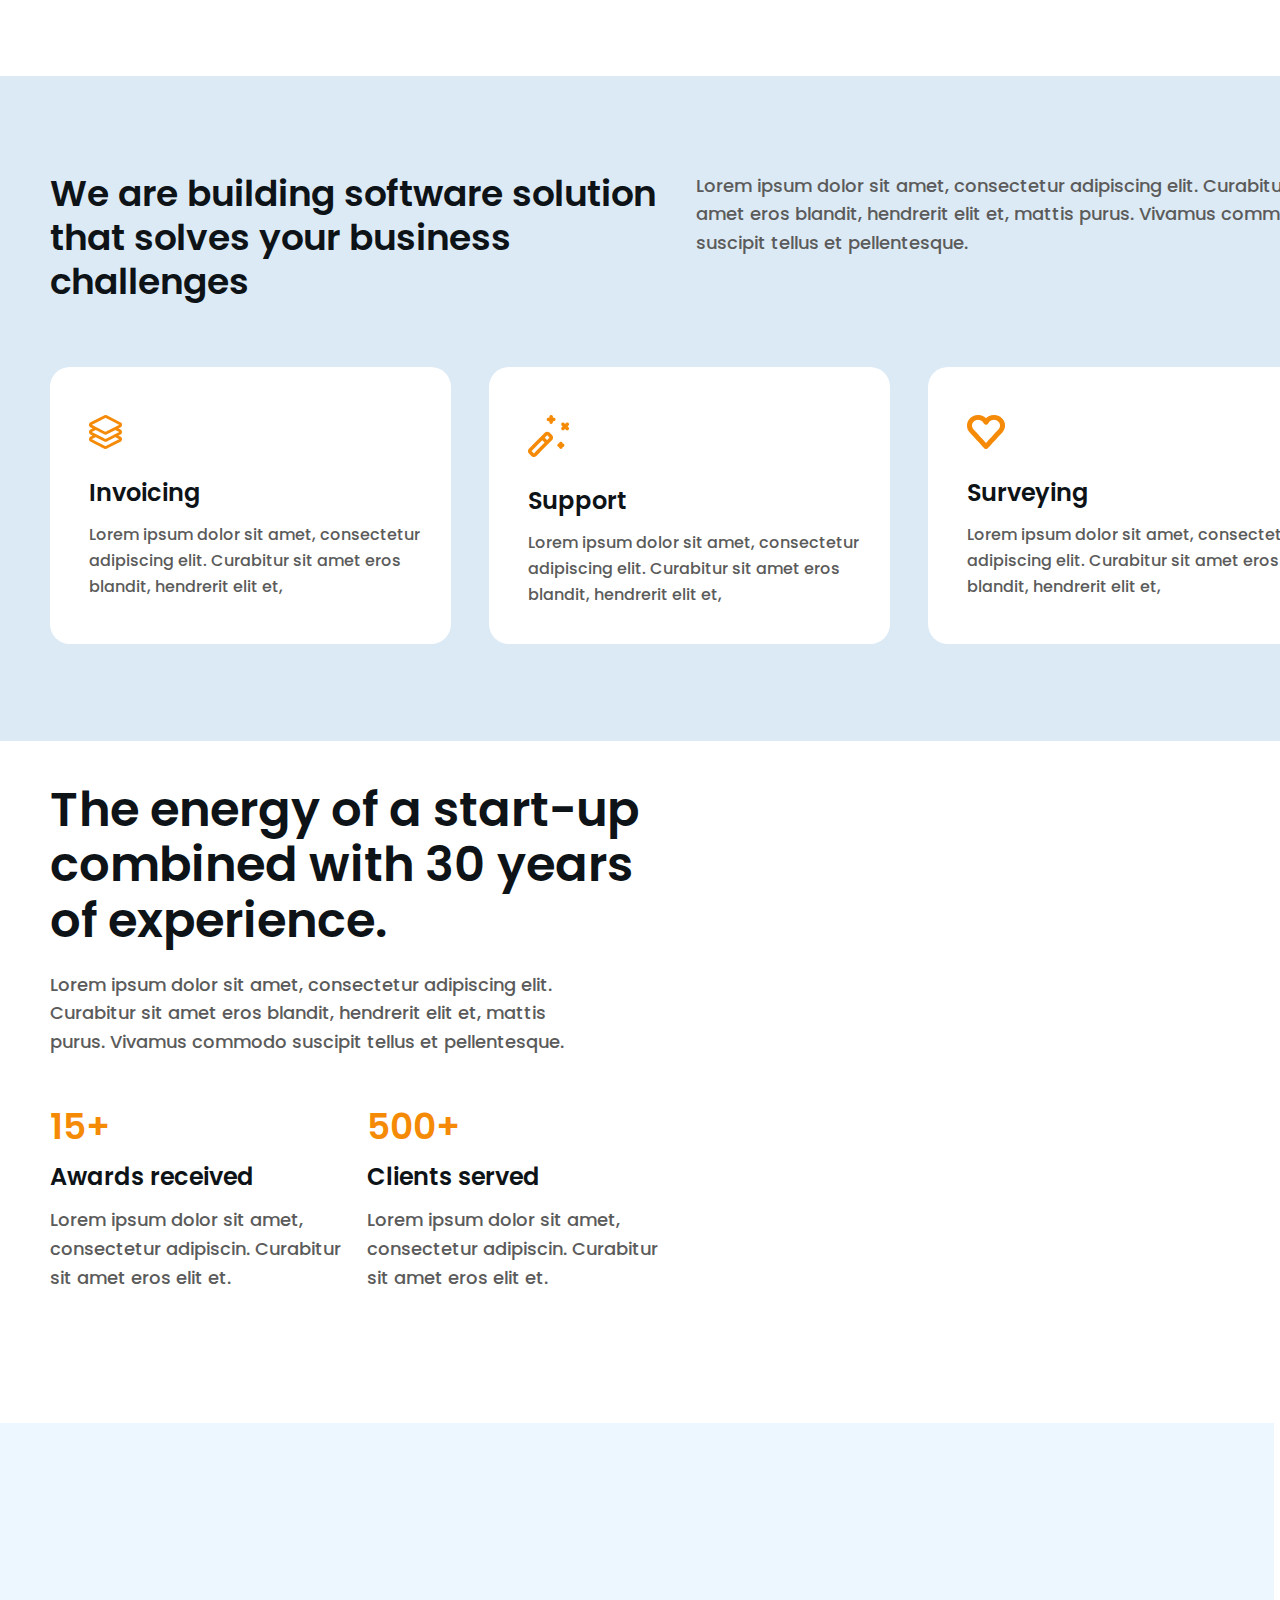
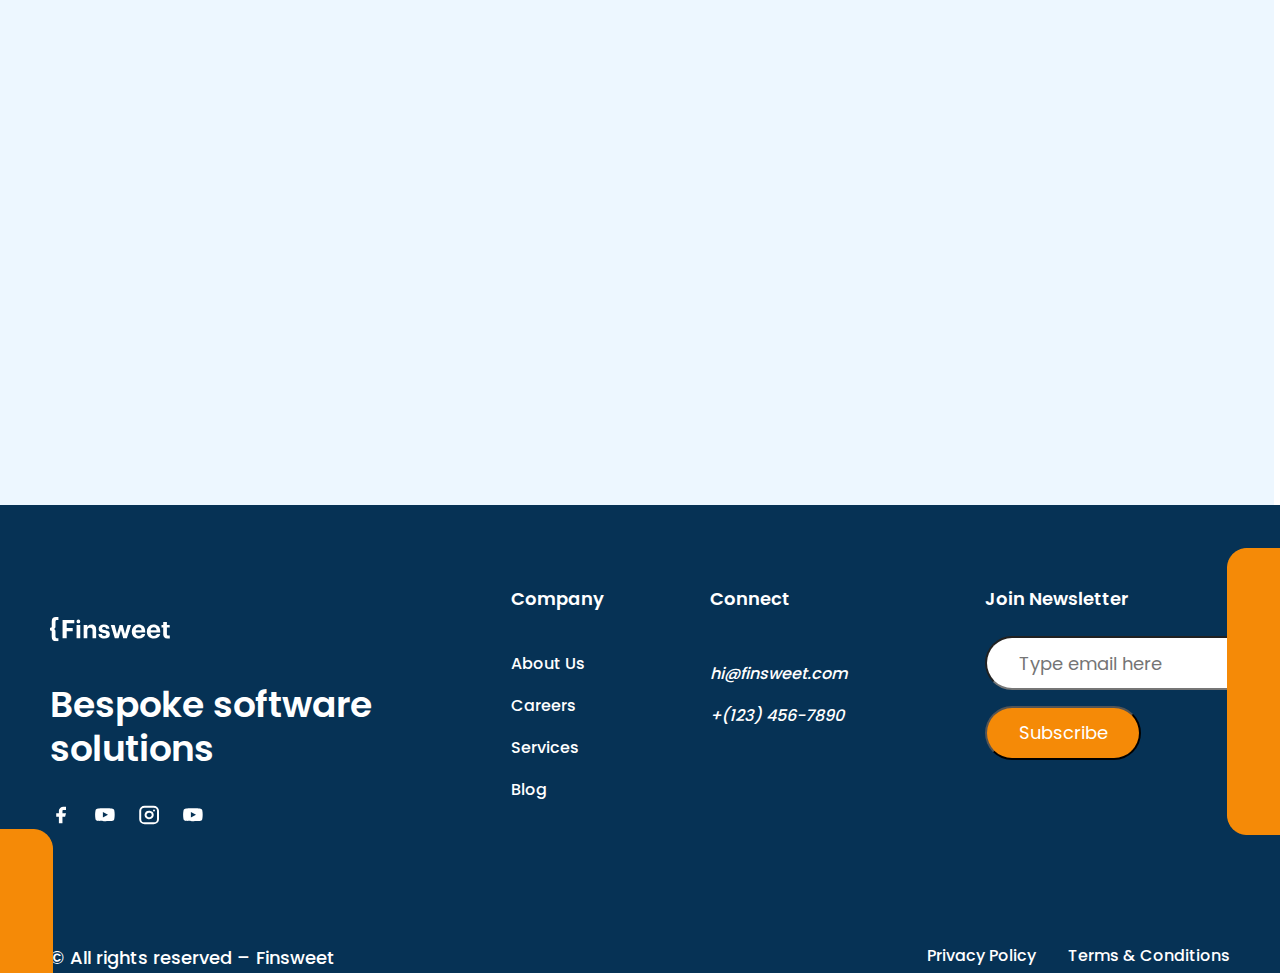
==== commit 792d3d36: "I do something" ====
--- a/index.html
+++ b/index.html
@@ -134,7 +134,6 @@
                           </div>
                         </div>
                       </div>
-                         <img class="hero__container__main__company-history"  src="./images/png/history-of-compony.png" alt="">
                       </div></section>
                       
                       <section class="hero__container__main__services">
--- a/css/index.css
+++ b/css/index.css
@@ -257,4 +257,9 @@
 .hero__container__main__company-history {
     display: flex;
     gap: 100rem;
+}
+
+.hero__container__main__company-history__text__h2 {
+    width: 59.6rem;
+    height: 15.7rem;
 }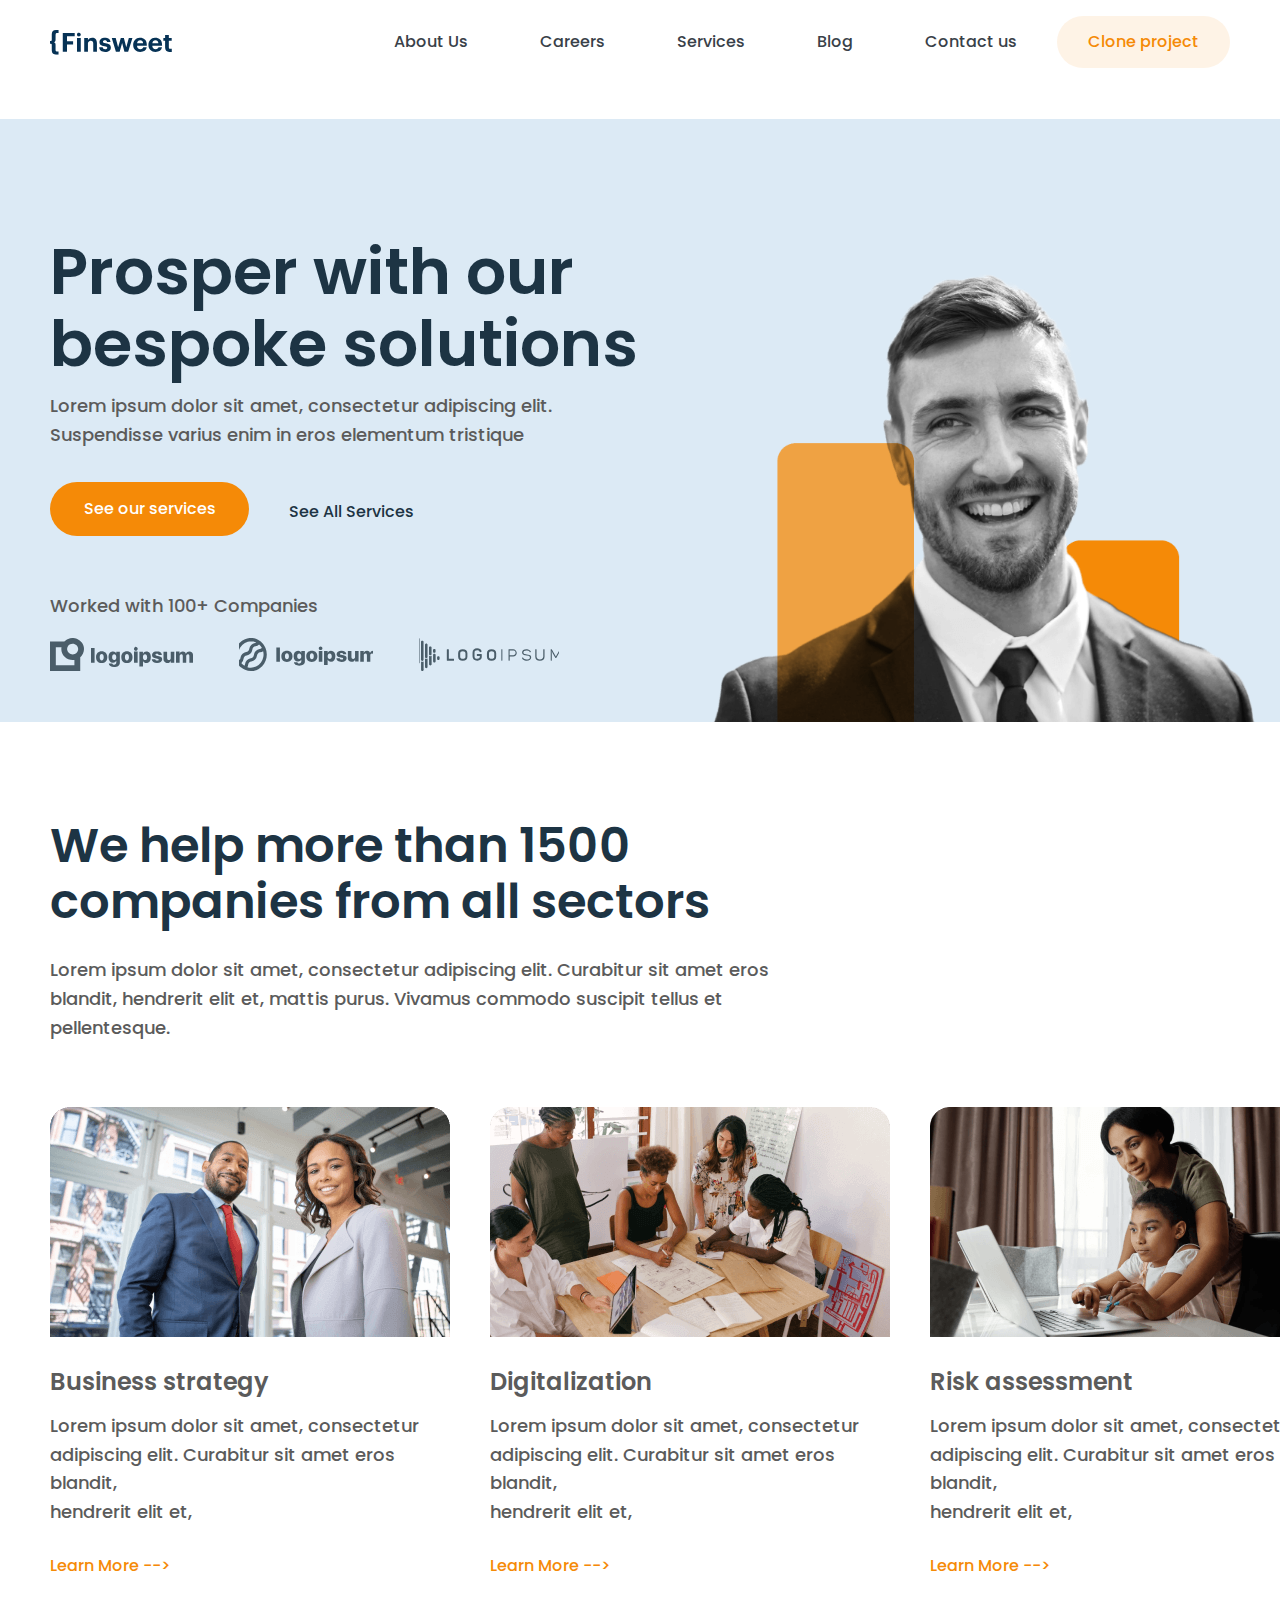
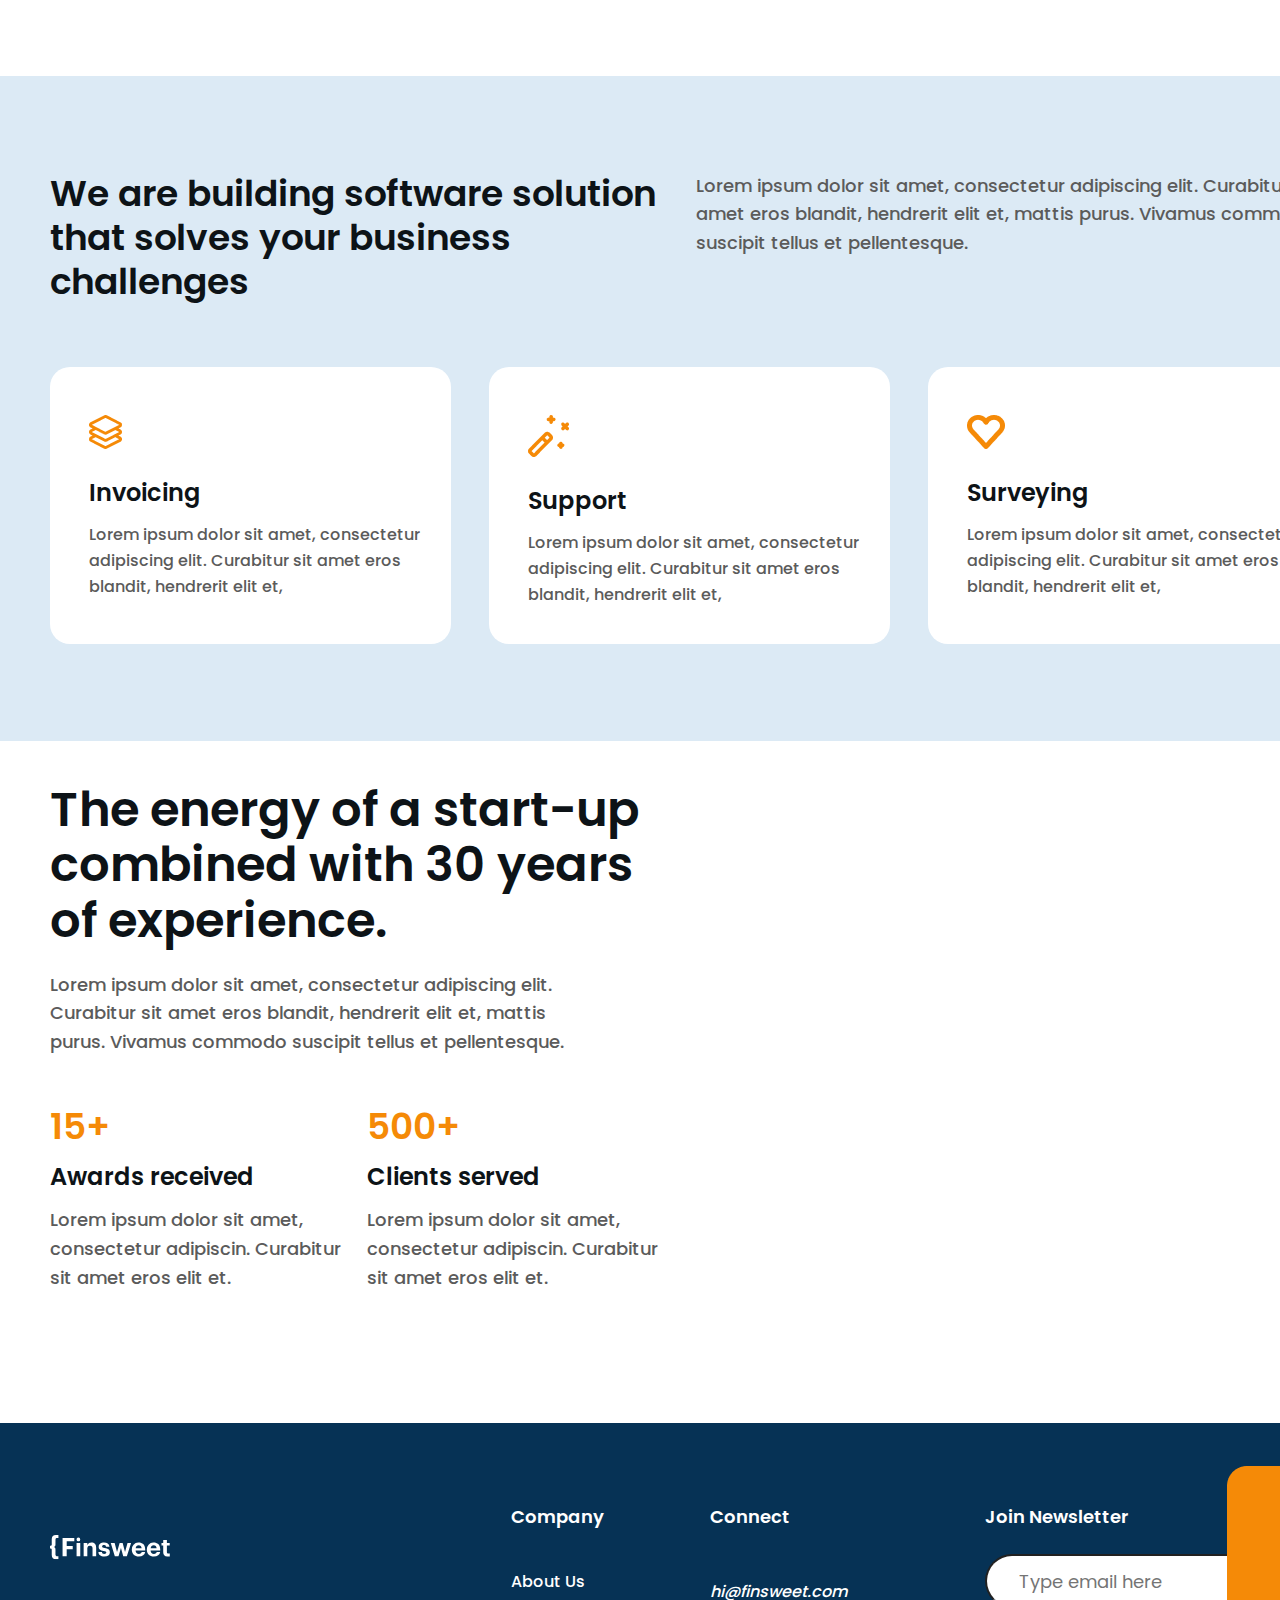
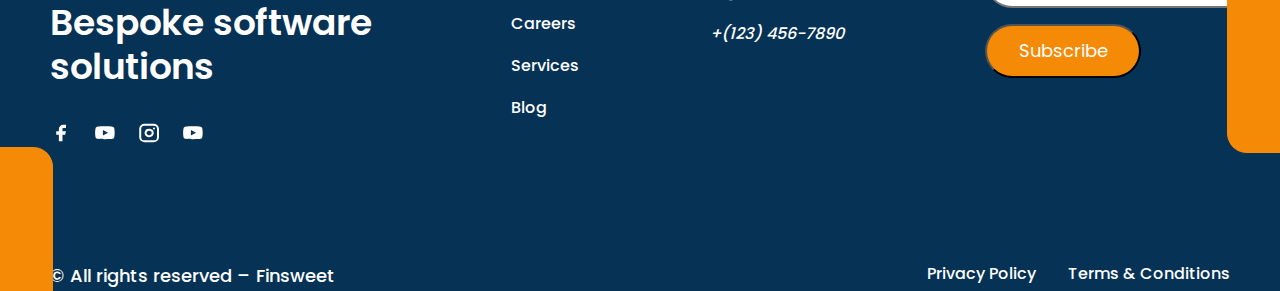
==== commit ad5c78c8: "I removed the background-color." ====
--- a/index.html
+++ b/index.html
@@ -135,10 +135,6 @@
                         </div>
                       </div>
                       </div></section>
-                      
-                      <section class="hero__container__main__services">
-
-                      </section>
                     </div>
                 </div>
             </div>
--- a/css/index.css
+++ b/css/index.css
@@ -248,11 +248,7 @@
     gap: 2.6rem;
 }
 
-.hero__container__main__services {
-    width: 127.4rem;
-    height: 68.2rem;
-    background-color: #EDF7FF;
-}
+
 
 .hero__container__main__company-history {
     display: flex;
